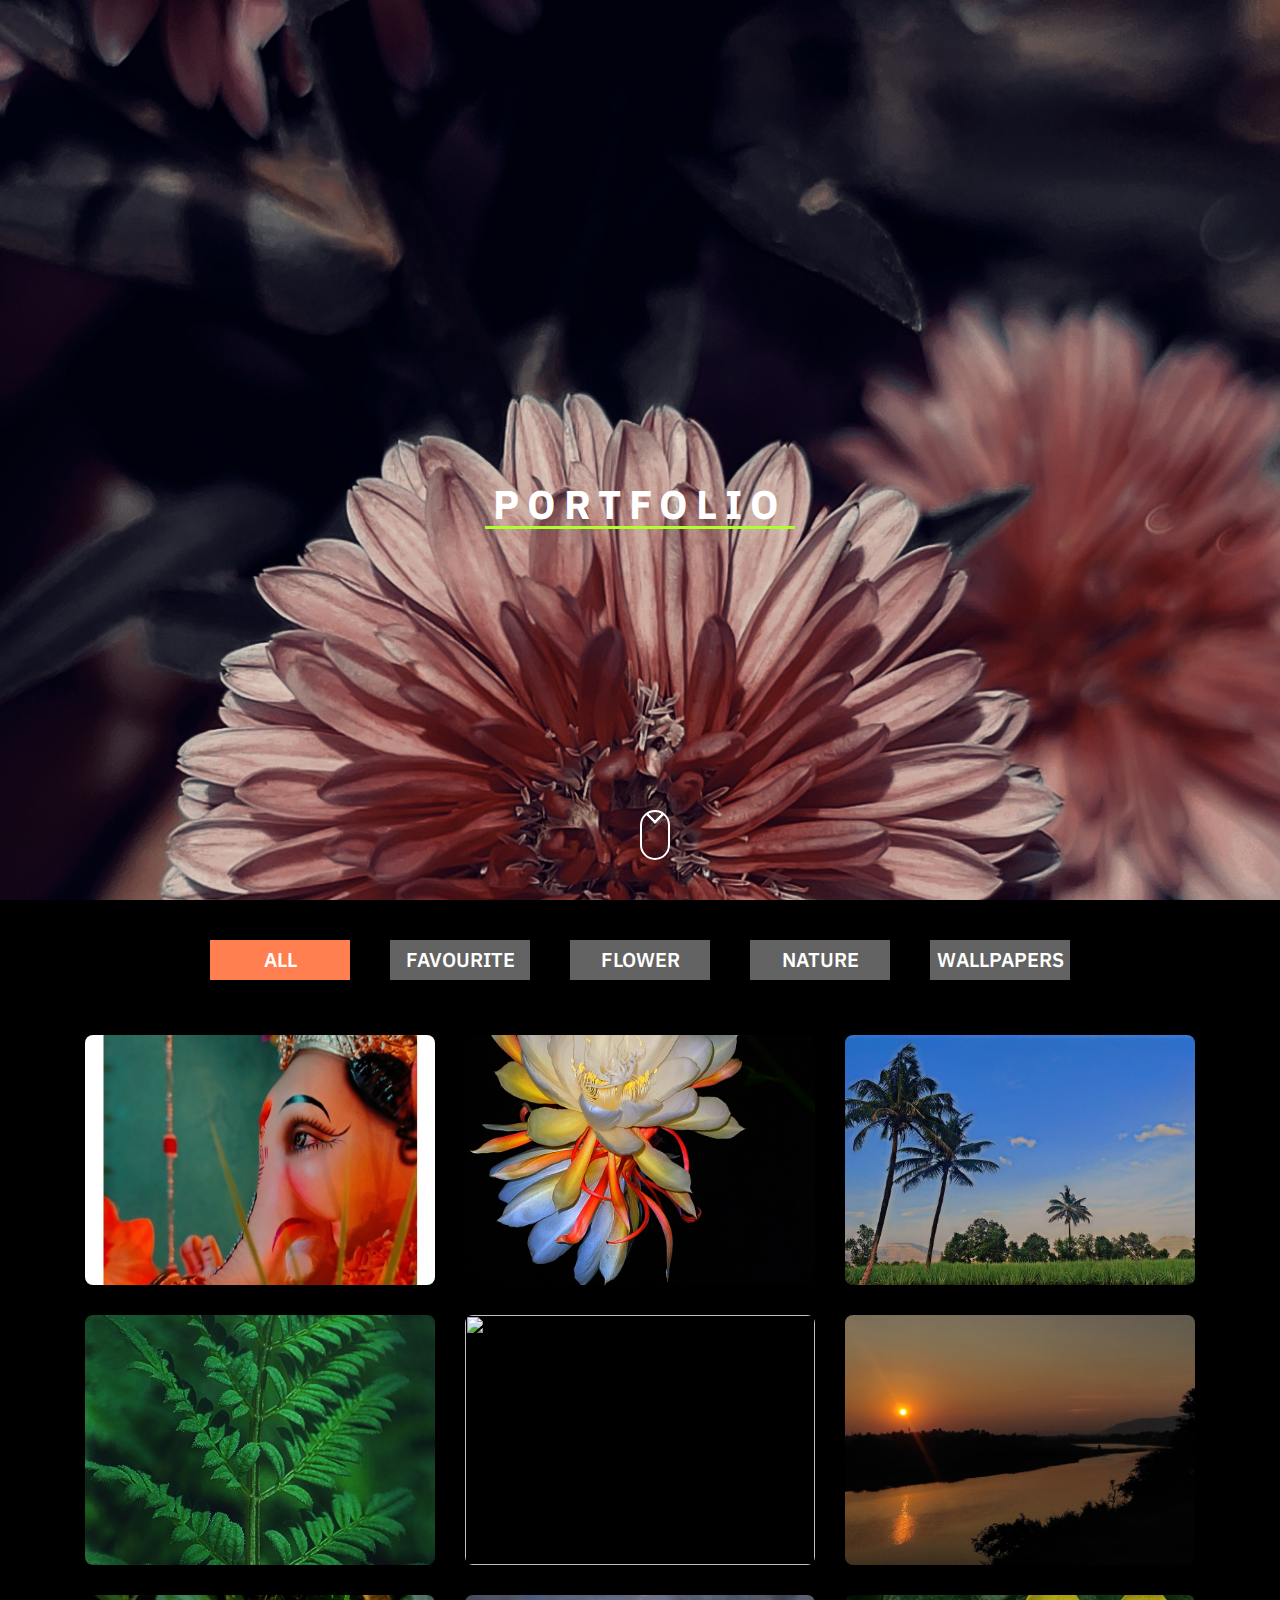
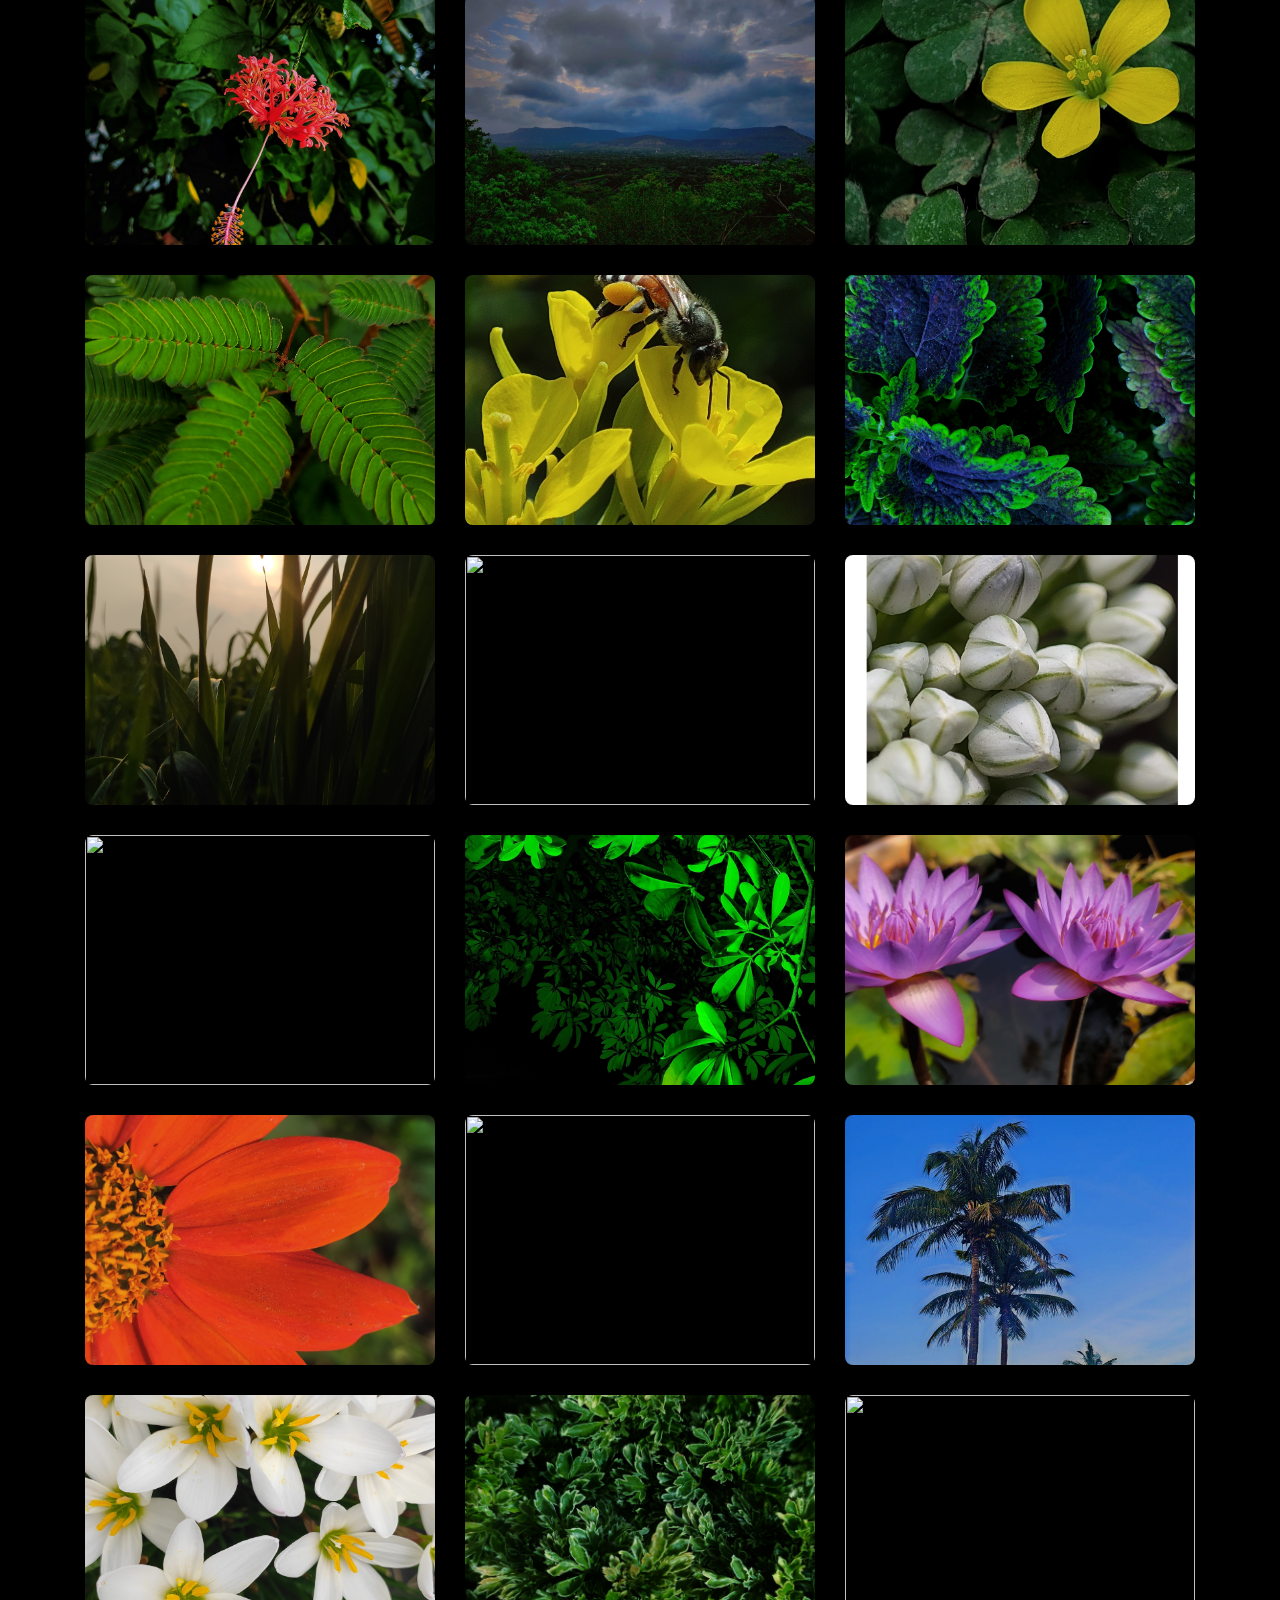
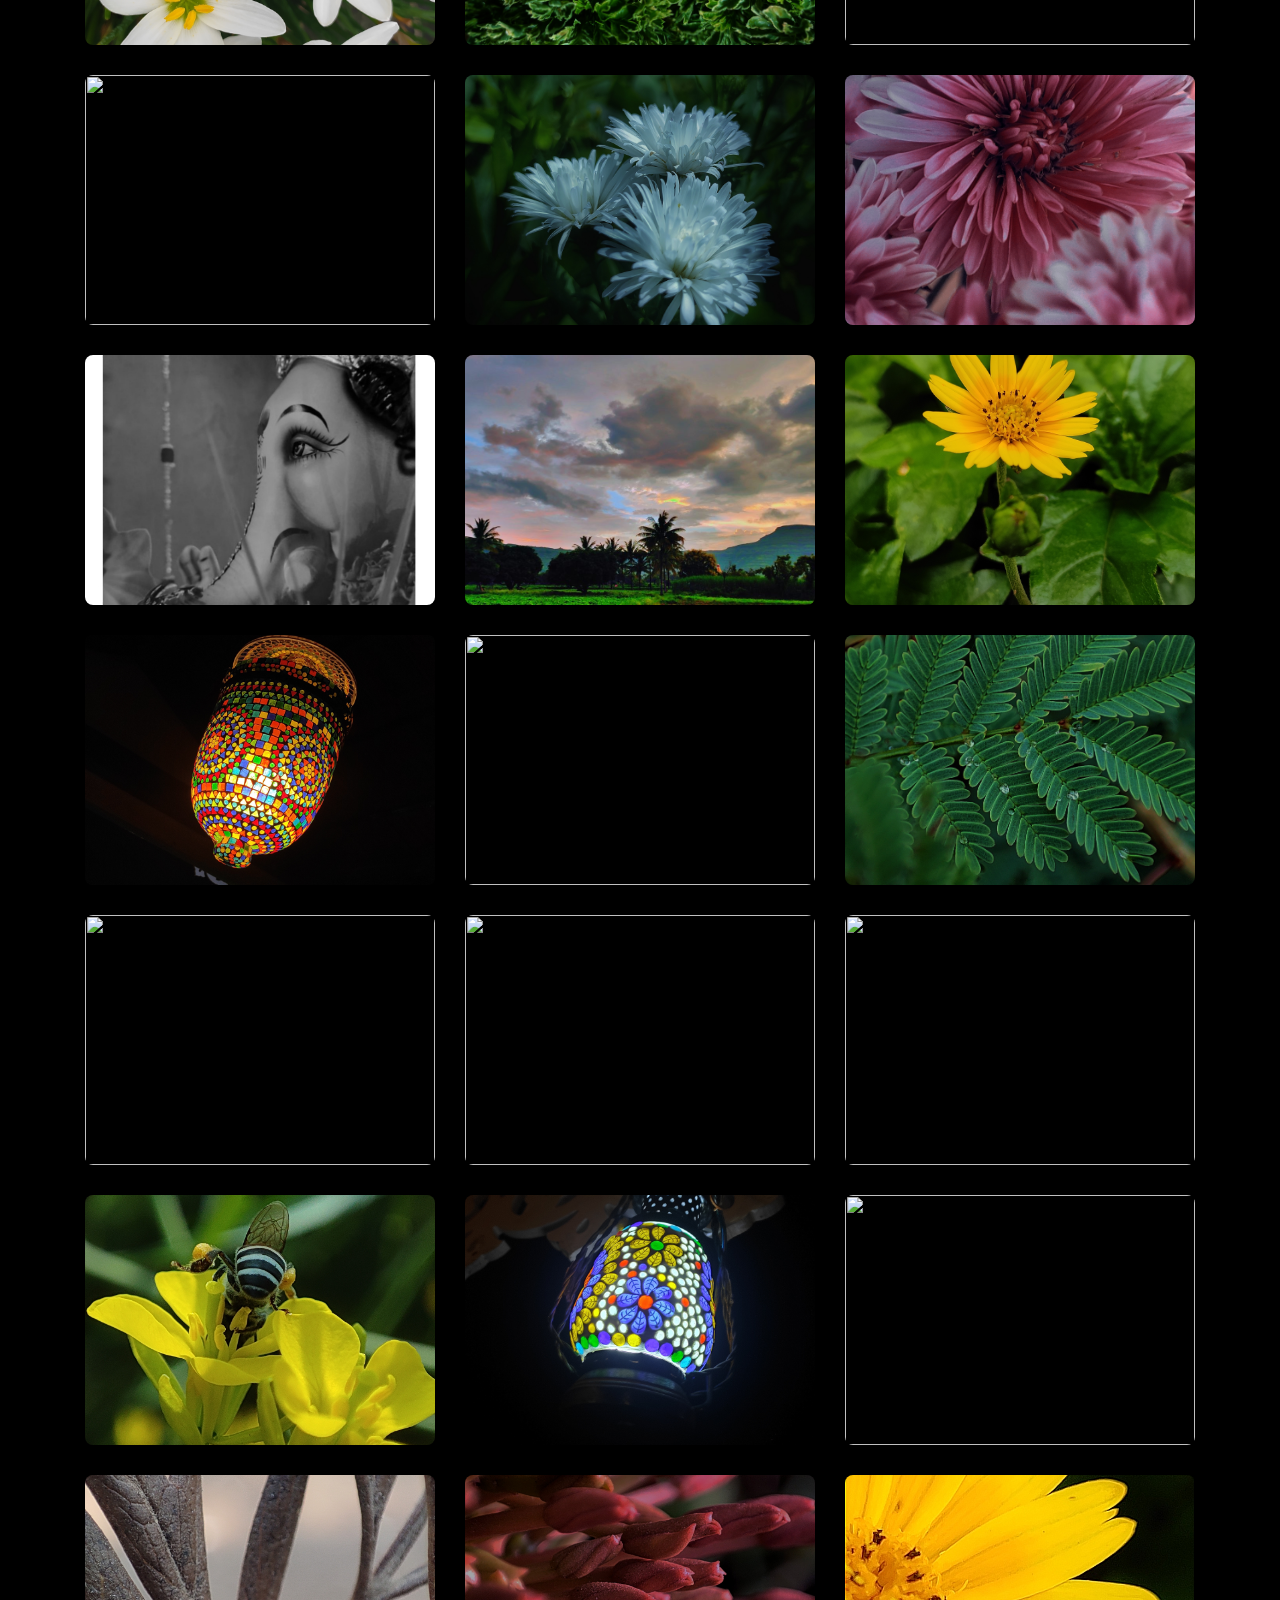
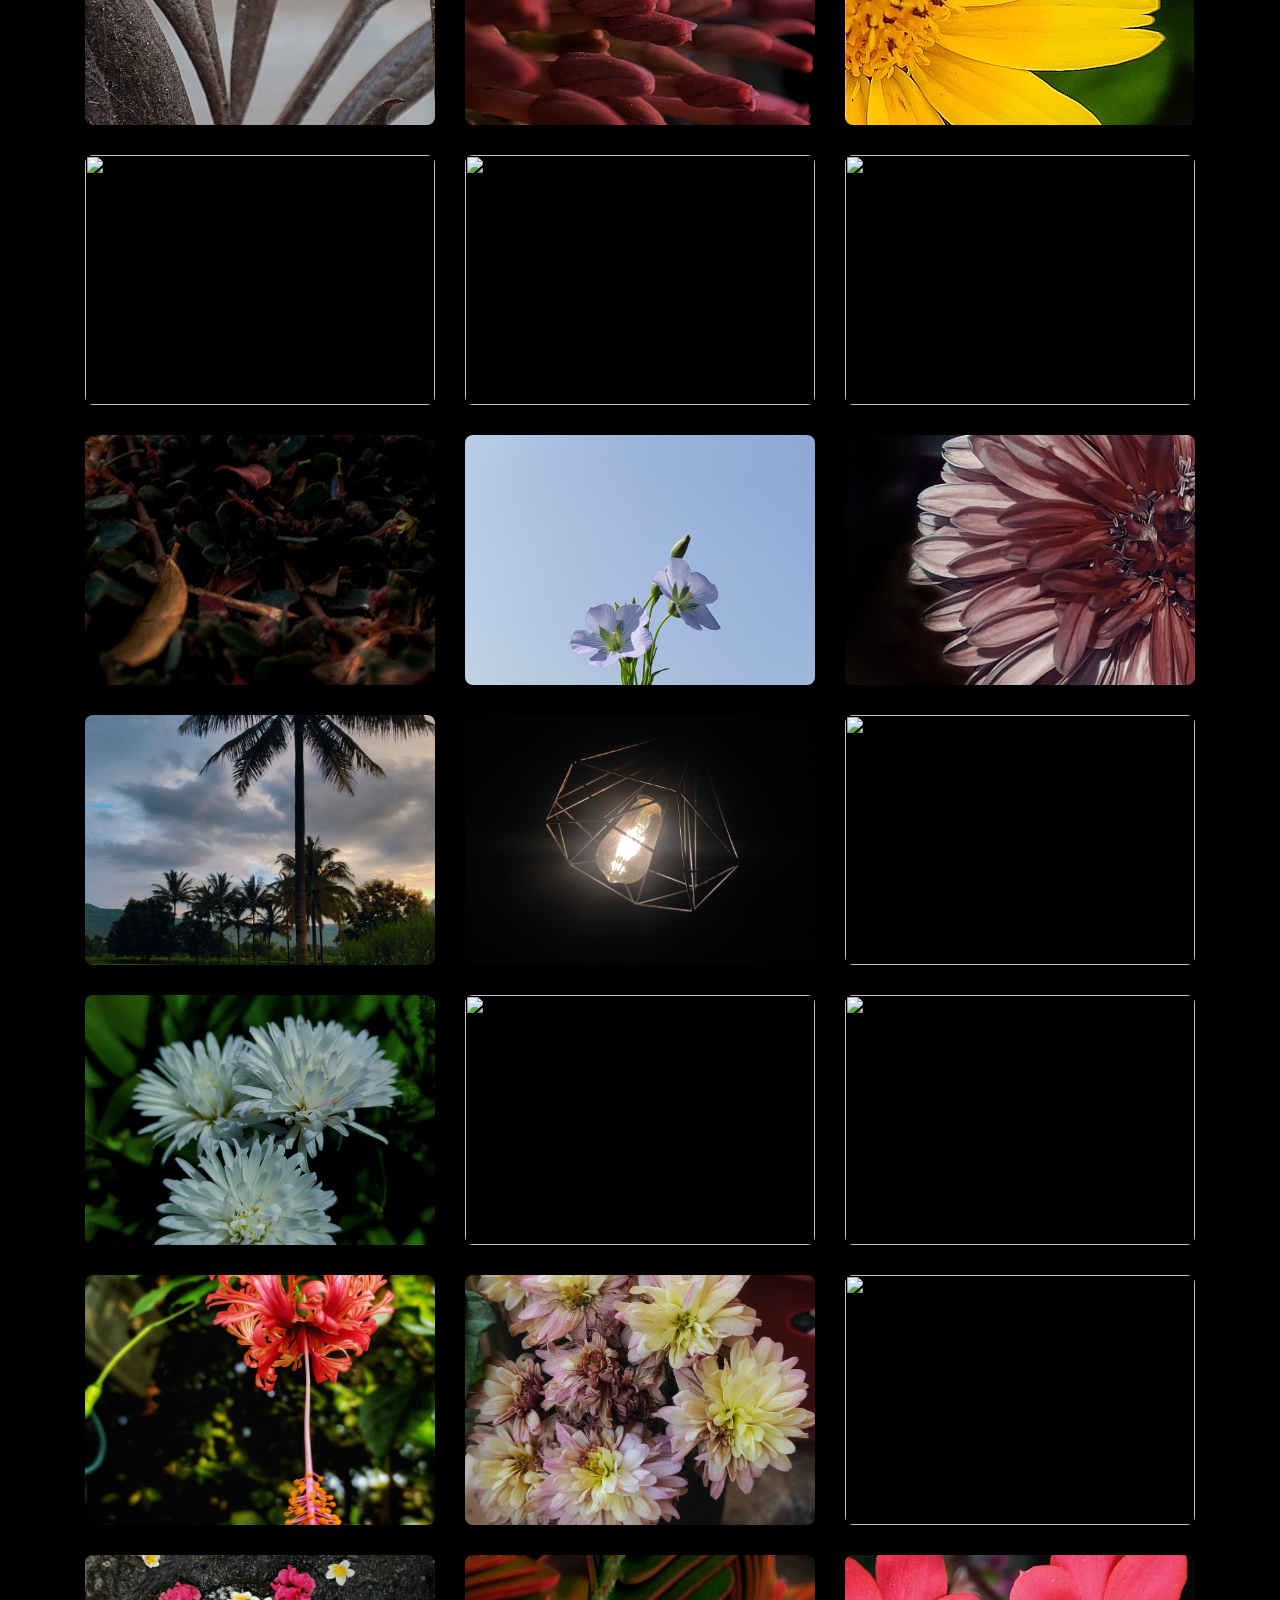
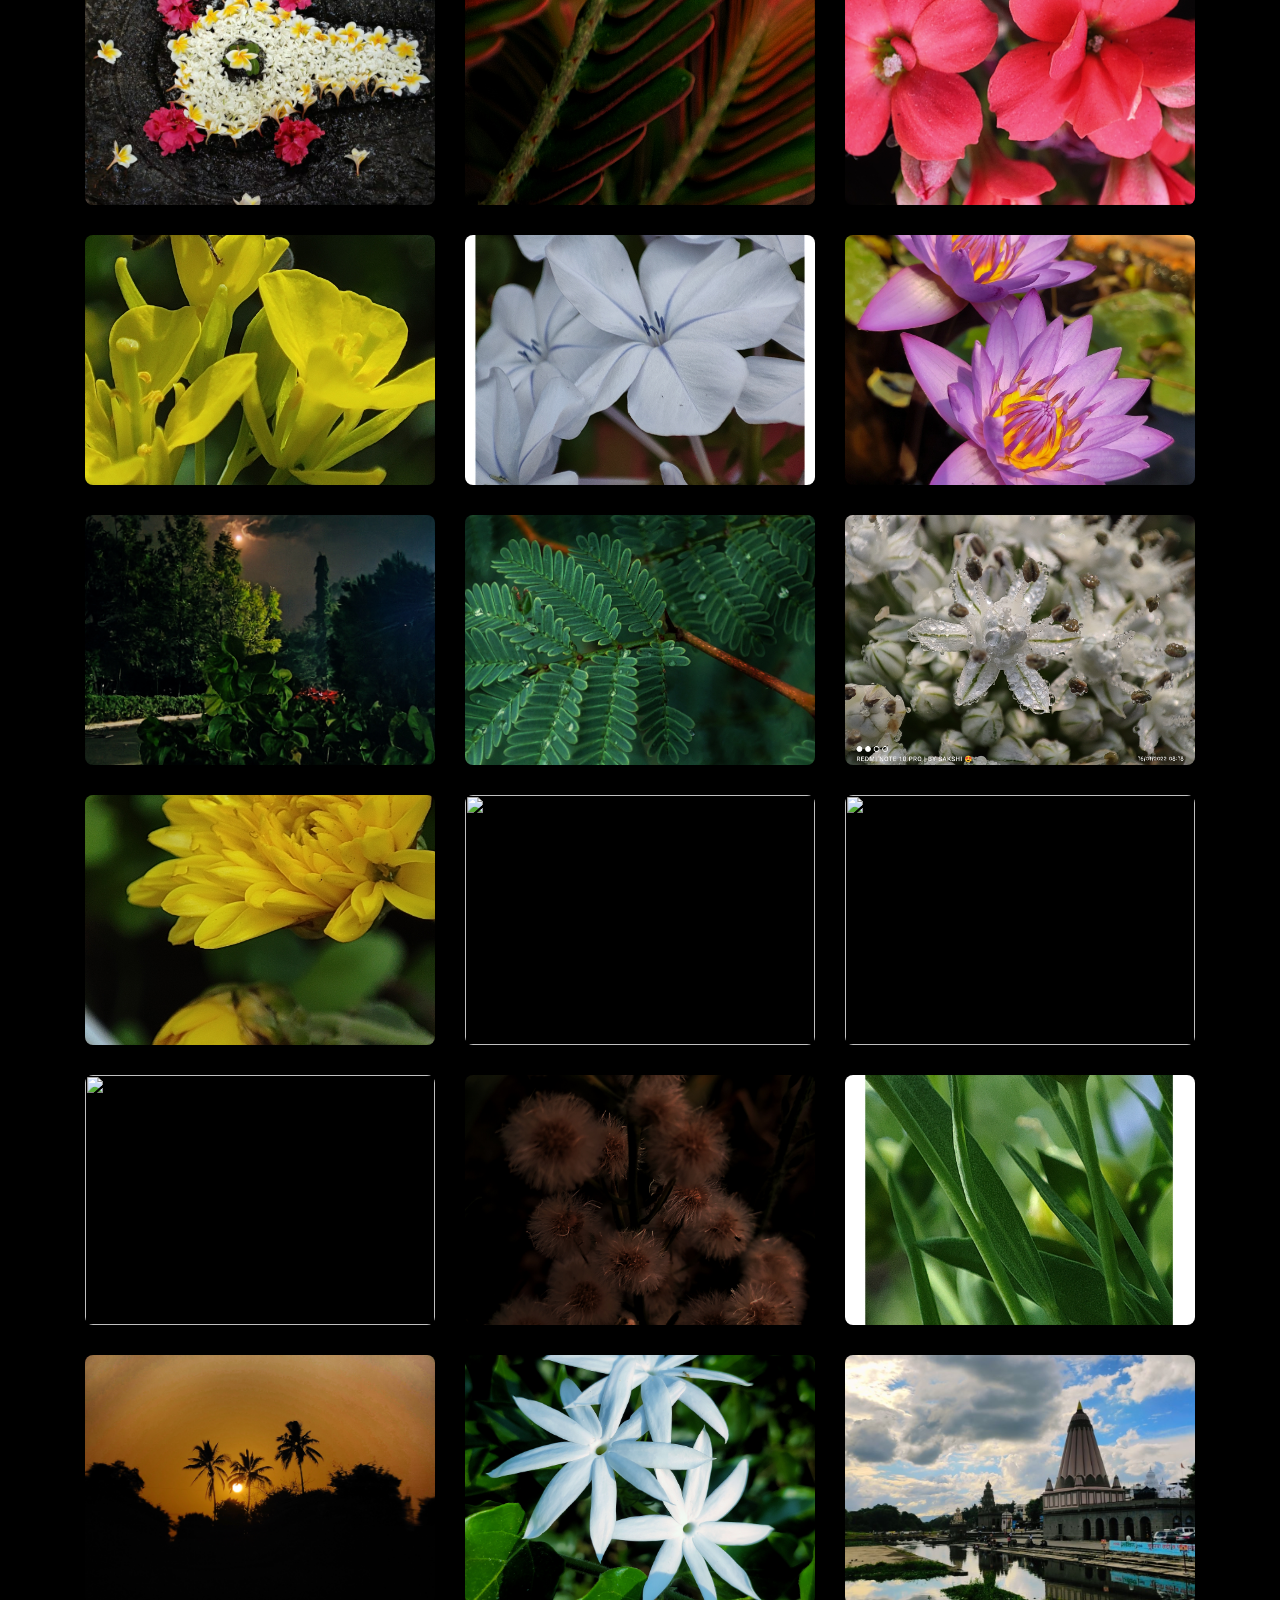
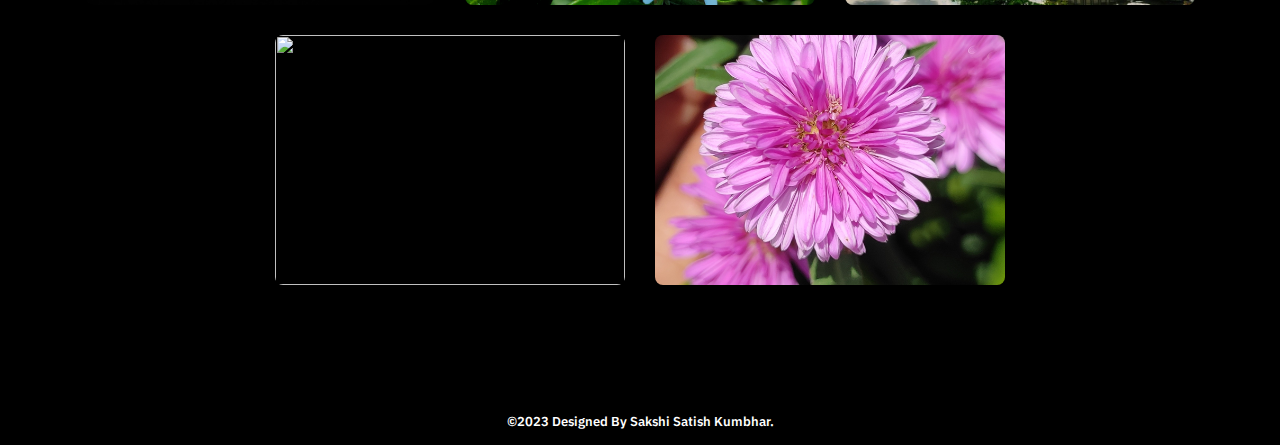
==== portfolio.html @ 68ce8fd7 "Add files via upload" ====
<!DOCTYPE html>
<html lang="en">

<head>
    <meta charset="UTF-8">
    <meta http-equiv="X-UA-Compatible" content="IE=edge">
    <meta name="viewport" content="width=device-width, initial-scale=1.0">
    <title>Sakshi`s collections : Portfolio</title>
    <link rel="icon" href="images/img115.jpg" type="images/.jpg">
    <link rel="stylesheet" href="css/portfolio.css">

    <!-- magnific-popup css cdn link  -->
    <link rel="stylesheet" href="https://cdnjs.cloudflare.com/ajax/libs/magnific-popup.js/1.1.0/magnific-popup.min.css">


    <link rel="preconnect" href="https://fonts.googleapis.com">
    <link rel="preconnect" href="https://fonts.gstatic.com" crossorigin>
    <link
        href="https://fonts.googleapis.com/css2?family=Anuphan:wght@200&family=Bebas+Neue&family=Kanit:wght@200&family=Quicksand:wght@600&family=Ubuntu&display=swap"
        rel="stylesheet">


</head>

<body>
    <section id="sec-1" class="pimg">
        <div class="text">
            <h1> <span class="textf">portfolio</span></h1>
            <a href="#sec-2">
                <div class="scroll-down"></div>
            </a>
        </div>
    </section>


    <section id="sec-2">
        <div class="gallery">

            <ul class="controls">
                <li class="buttons active" data-filter="all">all</li>
                <li class="buttons" data-filter="favourite">favourite</li>
                <li class="buttons" data-filter="flower">flower</li>
                <li class="buttons" data-filter="nature">nature</li>
                <li class="buttons" data-filter="wallpapers">wallpapers</li>
            </ul>

            <div class="image-container">

                <a href="images/img34.jpg" class="image favourite">
                    <img src="images/img34.jpg" alt="">
                </a>
                <a href="images/img3.jpg" class="image flower favourite">
                    <img src="images/img3.jpg" alt="">
                </a>
                <a href="images/img136.jpeg" class="image favourite nature">
                    <img src="images/img136.jpeg" alt="">
                </a>
                <a href="images/img102.jpeg" class="image nature wallpapers">
                    <img src="images/img102.jpeg" alt="">
                </a>

                <a href="images/img9.jpg" class="image flower favourite ">
                    <img src="images/img9.jpg" alt="">
                </a>
                <a href="images/img29.jpg" class="image nature">
                    <img src="images/img29.jpg" alt="">
                </a>
                <a href="images/img27.jpeg" class="image flower favourite wallpapers">
                    <img src="images/img27.jpeg" alt="">
                </a>
                <a href="images/img145.jpg" class="image nature favourite">
                    <img src="images/img145.jpg" alt="">
                </a>
                <a href="images/img67.jpeg" class="image flower">
                    <img src="images/img67.jpeg" alt="">
                </a>

                <a href="images/img32.jpeg" class="image favourite nature">
                    <img src="images/img32.jpeg" alt="">
                </a>
                <a href="images/img43.jpg" class="image favourite wallpapers">
                    <img src="images/img43.jpg" alt="">
                </a>

                <a href="images/img65.jpeg" class="image favourite wallpapers">
                    <img src="images/img65.jpeg" alt="">
                </a>
                <a href="images/img6.jpg" class="image nature ">
                    <img src="images/img6.jpg" alt="">
                </a>
                <a href="images/img81.jpg" class="image favourite">
                    <img src="images/img81.jpg" alt="">
                </a>
                <a href="images/img47.jpg" class="image flower">
                    <img src="images/img47.jpg" alt="">
                </a>

                <a href="images/img17.jpg" class="image nature">
                    <img src="images/img17.jpg" alt="">
                </a>
                <a href="images/img140.jpeg" class="image ">
                    <img src="images/img140.jpeg" alt="">
                </a>
                <a href="images/img66.jpeg" class="image flower favourite">
                    <img src="images/img66.jpeg" alt="">
                </a>
                
                <a href="images/img74.jpg" class="image flower favourite wallpapers">
                    <img src="images/img74.jpg" alt="">
                </a>
                
                <a href="images/img82.jpg" class="image ">
                    <img src="images/img82.jpg" alt="">
                </a>
                <a href="images/img143.jpg" class="image nature">
                    <img src="images/img143.jpg" alt="">
                </a>
                <a href="images/img152.jpg" class="image flower">
                    <img src="images/img152.jpg" alt="">
                </a>
                <a href="images/img106.jpeg" class="image nature wallpapers">
                    <img src="images/img106.jpeg" alt="">
                </a>

                <a href="images/img83.jpg" class="image favourite">
                    <img src="images/img83.jpg" alt="">
                </a>
                <a href="images/img88.jpeg" class="image flower">
                    <img src="images/img88.jpeg" alt="">
                </a>
                
                <a href="images/img105.jpeg" class="image flower wallpapers">
                    <img src="images/img105.jpeg" alt="">
                </a>

                <a href="images/img112.jpg" class="image flower">
                    <img src="images/img112.jpg" alt="">
                </a>
                
                <a href="images/img33.jpg" class="image wallpapers">
                    <img src="images/img33.jpg" alt="">
                </a>
                <a href="images/img117.jpg" class="image nature">
                    <img src="images/img117.jpg" alt="">
                </a>
                <a href="images/img150.jpg" class="image flower">
                    <img src="images/img150.jpg" alt="">
                </a>
                
                <a href="images/img123.jpg" class="image">
                    <img src="images/img123.jpg" alt="">
                </a>
                <a href="images/img97.jpg" class="image flower">
                    <img src="images/img97.jpg" alt="">
                </a>
                
                <a href="images/img142.jpeg" class="image nature">
                    <img src="images/img142.jpeg" alt="">
                </a>
                <a href="images/img91.jpg" class="image flower">
                    <img src="images/img91.jpg" alt="">
                </a>
                <a href="images/img86.jpg" class="image nature">
                    <img src="images/img86.jpg" alt="">
                </a>
                <a href="images/img85.jpg" class="image nature">
                    <img src="images/img85.jpg" alt="">
                </a>
                <a href="images/img40.jpg" class="image nature">
                    <img src="images/img40.jpg" alt="">
                </a>
                <a href="images/img122.jpg" class="image ">
                    <img src="images/img122.jpg" alt="">
                </a>
                
                <a href="images/img99.jpg" class="image flower">
                    <img src="images/img99.jpg" alt="">
                </a>

                <a href="images/img57.jpg" class="image wallpapers">
                    <img src="images/img57.jpg" alt="">
                </a>
                <a href="images/img59.jpeg" class="image flower">
                    <img src="images/img59.jpeg" alt="">
                </a>
                <a href="images/img151.jpg" class="image flower">
                    <img src="images/img151.jpg" alt="">
                </a>
                <a href="images/img153.jpeg" class="image nature wallpapers">
                    <img src="images/img153.jpeg" alt="">
                </a>
                <a href="images/img61.jpg" class="image flower">
                    <img src="images/img61.jpg" alt="">
                </a>
                <a href="images/img50.jpeg" class="image flower">
                    <img src="images/img50.jpeg" alt="">
                </a>
                <a href="images/img52.jpeg" class="image ">
                    <img src="images/img52.jpeg" alt="">
                </a>
                <a href="images/img48.jpg" class="image flower">
                    <img src="images/img48.jpg" alt="">
                </a>

                <a href="images/img116.jpeg" class="image flower">
                    <img src="images/img116.jpeg" alt="">
                </a>
                <a href="images/img131.jpg" class="image nature">
                    <img src="images/img131.jpg" alt="">
                </a>
                <a href="images/img124.jpg" class="image ">
                    <img src="images/img124.jpg" alt="">
                </a>
                <a href="images/img73.jpg" class="image flower">
                    <img src="images/img73.jpg" alt="">
                </a>
                <a href="images/img104.jpeg" class="image flower wallpapers">
                    <img src="images/img104.jpeg" alt="">
                </a>
                <a href="images/img101.jpg" class="image ">
                    <img src="images/img101.jpg" alt="">
                </a>

                <a href="images/img35.jpg" class="image flower">
                    <img src="images/img35.jpg" alt="">
                </a>

                <a href="images/img23.jpeg" class="image flower">
                    <img src="images/img23.jpeg" alt="">
                </a>
                <a href="images/img68.jpeg" class="image flower">
                    <img src="images/img68.jpeg" alt="">
                </a>
                <a href="images/img21.jpg" class="image nature">
                    <img src="images/img21.jpg" alt="">
                </a>
                <a href="images/img2.jpg" class="image ">
                    <img src="images/img2.jpg" alt="">
                </a>
                <a href="images/img54.jpeg" class="image wallpapers">
                    <img src="images/img54.jpeg" alt="">
                </a>
                
                <a href="images/img75.jpg" class="image flower wallpapers">
                    <img src="images/img75.jpg" alt="">
                </a>
            
                <a href="images/img42.jpg" class="image ">
                    <img src="images/img42.jpg" alt="">
                </a>
                <a href="images/img38.jpg" class="image flower">
                    <img src="images/img38.jpg" alt="">
                </a>
                <a href="images/img70.webp" class="image flower">
                    <img src="images/img70.webp" alt="">
                </a>
                <a href="images/img26.jpeg" class="image nature">
                    <img src="images/img26.jpeg" alt="">
                </a>
                <a href="images/img141.jpeg" class="image nature">
                    <img src="images/img141.jpeg" alt="">
                </a>
                
                <a href="images/img10.jpg" class="image flower">
                    <img src="images/img10.jpg" alt="">
                </a>
                <a href="images/img64.jpg" class="image flower">
                    <img src="images/img64.jpg" alt="">
                </a>

                <a href="images/img144.jpg" class="image nature">
                    <img src="images/img144.jpg" alt="">
                </a>
                <a href="images/img30.jpg" class="image nature">
                    <img src="images/img30.jpg" alt="">
                </a>
                
                <a href="images/img8.jpg" class="image nature">
                    <img src="images/img8.jpg" alt="">
                </a>
                <a href="images/img53.jpeg" class="image wallpapers">
                    <img src="images/img53.jpeg" alt="">
                </a>
               
                <a href="images/img46.jpg" class="image ">
                    <img src="images/img46.jpg" alt="">
                </a>

                <a href="images/img139.jpeg" class="image ">
                    <img src="images/img139.jpeg" alt="">
                </a>
                
                <a href="images/img80.jpeg" class="image flower">
                    <img src="images/img80.jpeg" alt="">
                </a>

                <a href="images/img25.jpg" class="image nature">
                    <img src="images/img25.jpg" alt="">
                </a>
                <a href="images/img5.jpg" class="image nature">
                    <img src="images/img5.jpg" alt="">
                </a>
                <a href="images/111.jpg" class="image flower">
                    <img src="images/111.jpg" alt="">
                </a>

            </div>

        </div>

    </section>





    <footer class="flex-all-center">
        <p> &copy;2023 Designed By Sakshi Satish Kumbhar.</p>
    </footer>





    <div id="progress">
        <span id="progress-value">&#x1F815;</span>
    </div>

    <script>
        let calcScrollValue = () => {
            let scrollProgress = document.getElementById("progress");
            let progressValue = document.getElementById
                ("progress-value");
            let pos = document.documentElement.scrollTop;
            let calcHeight =
                document.documentElement.scrollHeight - document.documentElement.clientHeight;
            let scrollValue = Math.round((pos * 100) / calcHeight);
            if (pos > 100) {
                scrollProgress.style.display = "grid";
            } else {
                scrollProgress.style.display = "none";
            }
            scrollProgress.addEventListener("click", () => {
                document.documentElement.scrollTop = 0;
            });
            scrollProgress.style.background = `conic-gradient(#03cc65 ${scrollValue}%, #d7d7d7 ${scrollValue}%)`;
        };
        window.onscroll = calcScrollValue;
        window.onload = calcScrollValue;
    </script>




    <!-- jquery cdn link  -->
    <script src="https://cdnjs.cloudflare.com/ajax/libs/jquery/3.5.1/jquery.min.js"></script>

    <!-- magnific popup js cdn link  -->
    <script src="https://cdnjs.cloudflare.com/ajax/libs/magnific-popup.js/1.1.0/jquery.magnific-popup.min.js"></script>

    <script>

        $(document).ready(function () {

            $('.buttons').click(function () {

                $(this).addClass('active').siblings().removeClass('active');

                var filter = $(this).attr('data-filter')

                if (filter == 'all') {
                    $('.image').show(400);
                } else {
                    $('.image').not('.' + filter).hide(200);
                    $('.image').filter('.' + filter).show(400);
                }

            });

            $('.gallery').magnificPopup({

                delegate: 'a',
                type: 'image',
                gallery: {
                    enabled: true
                }

            });

        });

    </script>


</body>

</html>
---- css/portfolio.css ----
* {
    padding: 0;
    margin: 0;
    box-sizing: border-box;
    font-family: 'Anuphan', sans-serif;
}

html,
body {
    height: 100%;
    margin: 0;
    font-family: "Lato", sans-serif;
    font-weight: 400;
    line-height: 1.8em;
    color: #080000;
}


footer {height: 100%;
    align-items: center;
    color: #fff;
    display: flex;
    justify-content: center;
    height: 5vh;
    font-size: small;
    font-weight: 600;
    background-color: black;
  }

  #progress {
    position: fixed;
    bottom: 20px;
    right: 10px;
    height: 50px;
    width: 50px;
    display: grid;
    place-items: center;
    border-radius: 50%;
    box-shadow: 0 0 10px rgba(0, 0, 0, 0.2);
    cursor: pointer;
}

#progress-value {
    display: block;
    height: calc(100%-45px);
    width: calc(100%-45px);
    background-color:white;
    border-radius: 50%;
    display: grid;
    place-items: center;
    font-size: 28px;
    color: rgb(0, 0, 0);
}

.pimg {
    min-height: 100%;
    background-image: url(images/img115.jpg);
    position: relative;
    background-size: cover;
    background-repeat: no-repeat;
    background-attachment: fixed;
}

.text {
    position: absolute;
    text-align: center;
    font-size: 50px;
    letter-spacing: 8px;
    width: 100%;
    top: 50%;
    text-transform: uppercase;
    color: white;
}


h1 {
    font-weight: 700;
    font-size: 40px;
    position: relative;
    margin: 40px 0;
}

h1::before {
    content: '';
    position: absolute;
    width: 310px;
    height: 3px;
    background-color: greenyellow;
    bottom: -10px;
    left: 50%;
    transform: translate(-50%);
    animation: animate 6s linear infinite;
}

@keyframes animate {
    0% {
        width: 200px;
    }

    50% {
        width: 310px;
    }

    100% {
        width: 155px;
    }
}

section .text .scroll-down{
    height: 50px;
    width: 30px;
    border: 2px solid rgb(255, 255, 255);
    position: absolute;
    left: 50%;
    bottom: 20px;
    top: 40vh;
    border-radius: 50px;
    cursor: pointer;
  }
  
  section .text .scroll-down::before,
  section .text .scroll-down::after {
    content: '';
    position: absolute;
    top: 20%;
    left: 50%;
    border: 2px solid rgb(255, 255, 255);
    height: 10px;
    width: 10px;
    transform: translate(-50%,-100%)rotate(45deg);
    border-top: transparent;
    border-left: transparent;
    animation: scroll-down 1s ease-in-out infinite;
  }
  
  section .text.scroll-down::after{
    top: 30%;
    animation-delay: .5s;
  }
  
  
  @keyframes scroll-down{
  0%{opacity: 0;}
  30%{opacity: 1;}
  60%{opacity: 1;}
  100%{opacity: 0;
  top: 90%;}
  }

  








.gallery{
    min-height: 100vh;
    background:#000000;
    padding-bottom: 100px;
}

.gallery .controls{
    display: flex;
    align-items: center;
    justify-content: center;
    flex-wrap: wrap;
    padding:20px 0;
    list-style: none;
}

.gallery .controls .buttons{
    height:40px;
    width: 140px;
    background:#636363;
    color:#ffffff;
    font-size: 20px;
    font-weight: 600;
    line-height: 40px;
    cursor: pointer;
    margin:20px;
    box-shadow: 0 3px 5px rgba(0,0,0,.3);
    text-align: center;
    text-transform: uppercase;
}

.gallery .controls .buttons.active{
    background:coral;
    color:#fff;
}

.gallery .image-container{
    display: flex;
    align-items: center;
    justify-content: center;
    flex-wrap: wrap;
}

.gallery .image-container .image{
    height:250px;
    width: 350px;
    overflow: hidden;
   /* border:15px solid #fff;*/
    box-shadow: 0 3px 5px rgba(0,0,0,.3);
    margin: 15px;
    border-radius: 8px;
}

.gallery .image-container .image img{
    height: 100%;
    width:100%;
    object-fit: cover;
}

.gallery .image-container .image:hover img{
    transform: scale(1.4);
}
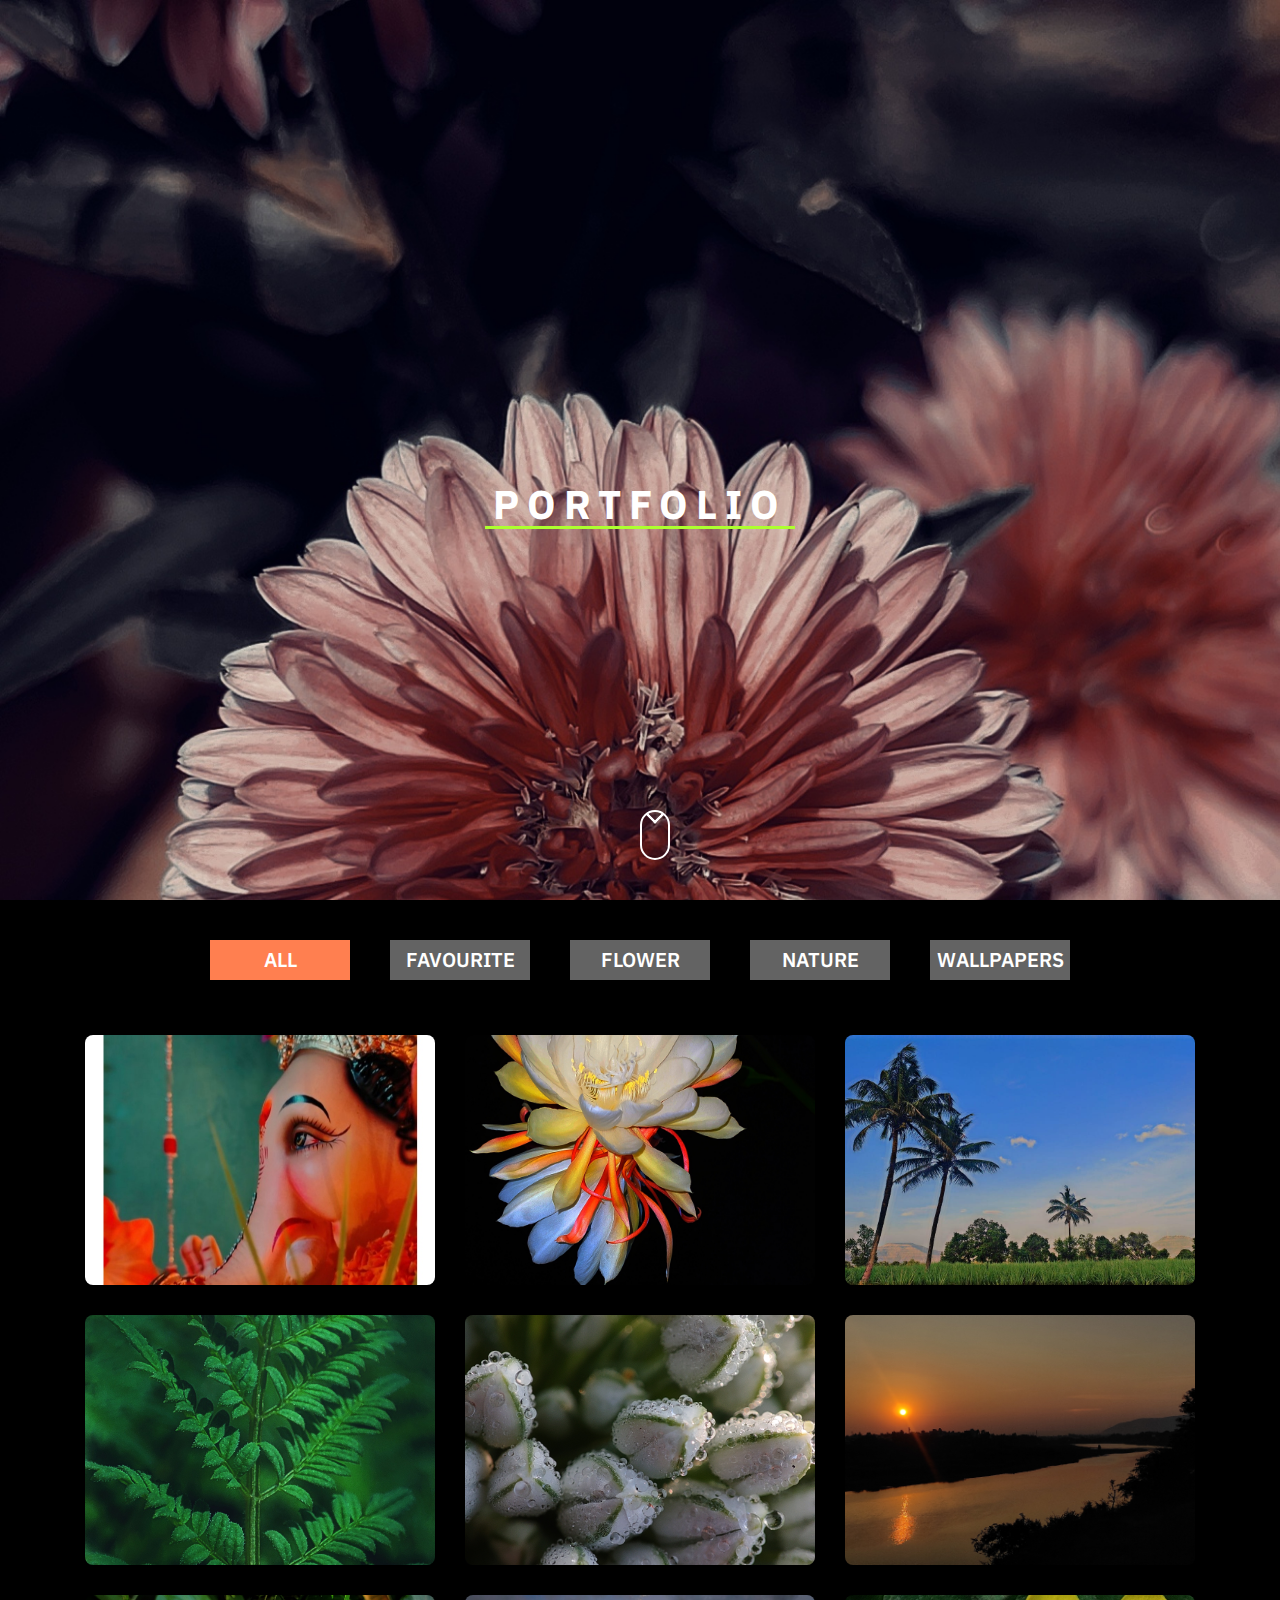
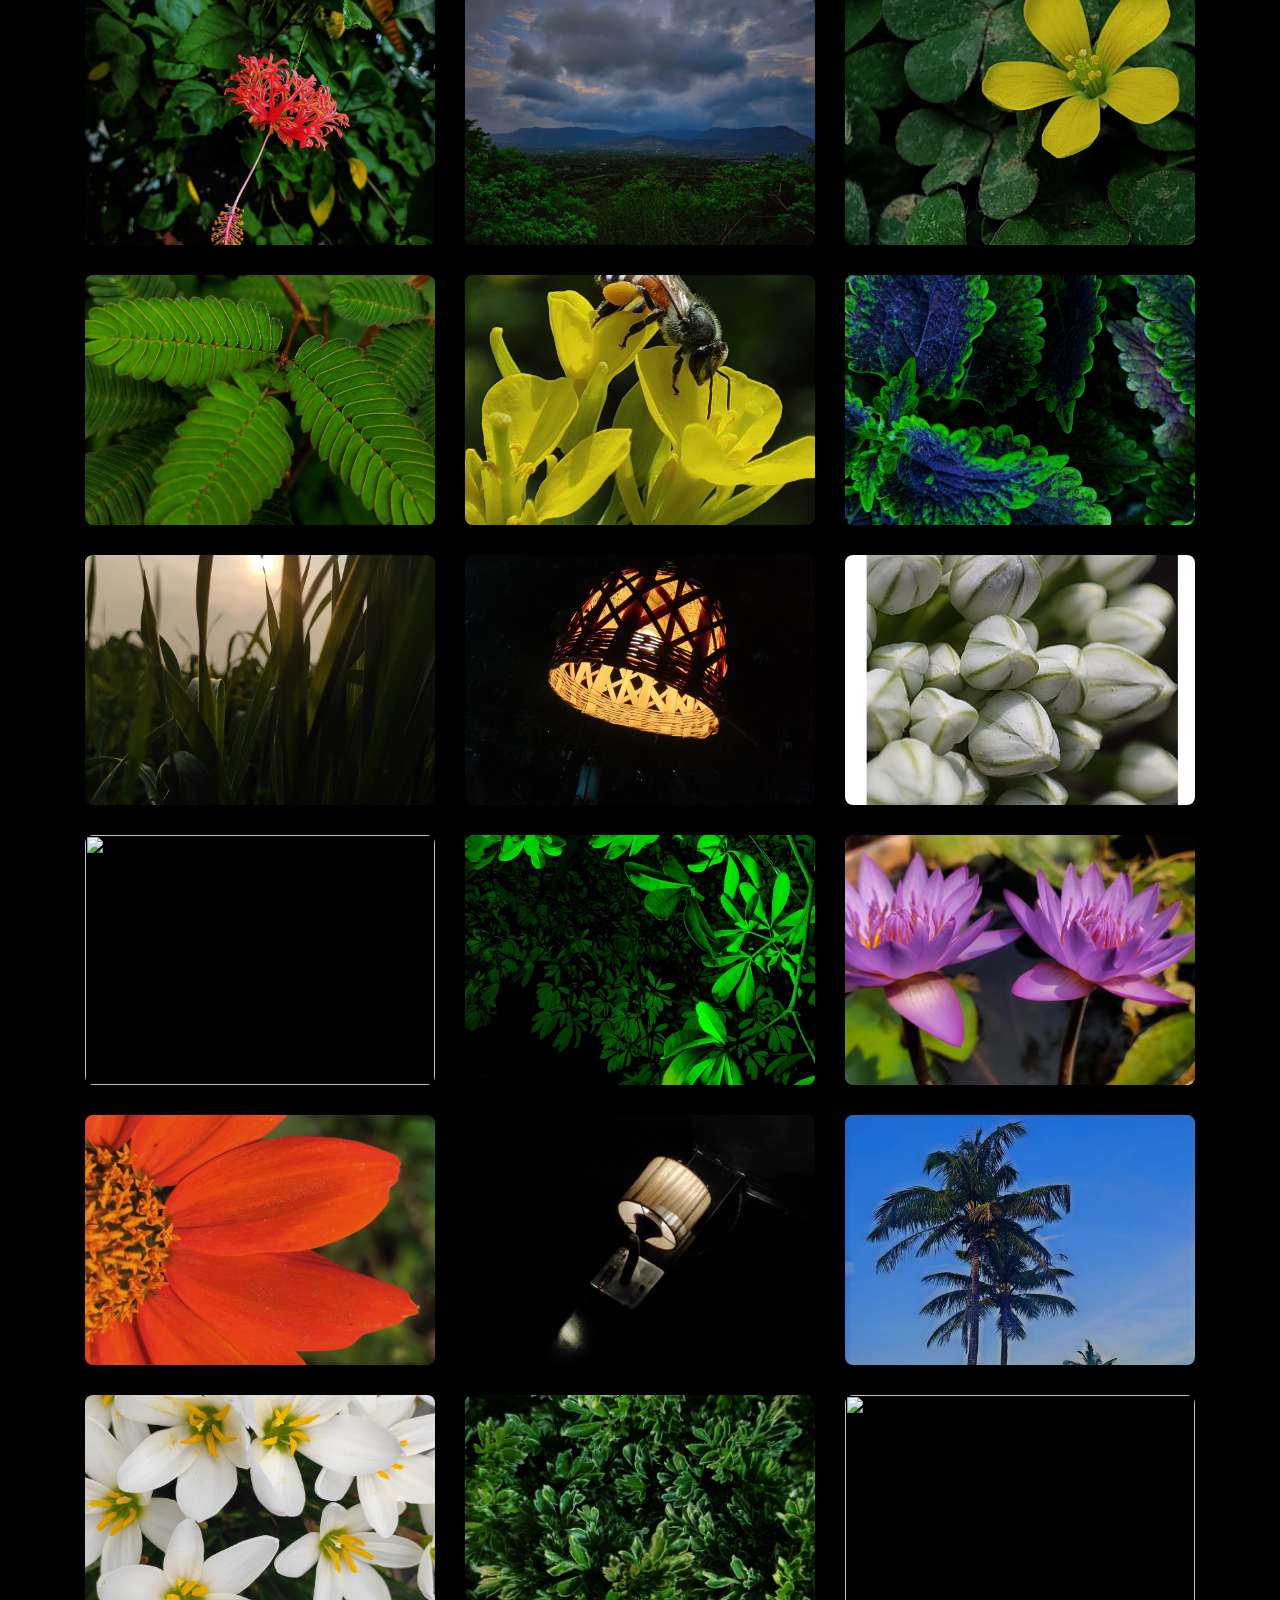
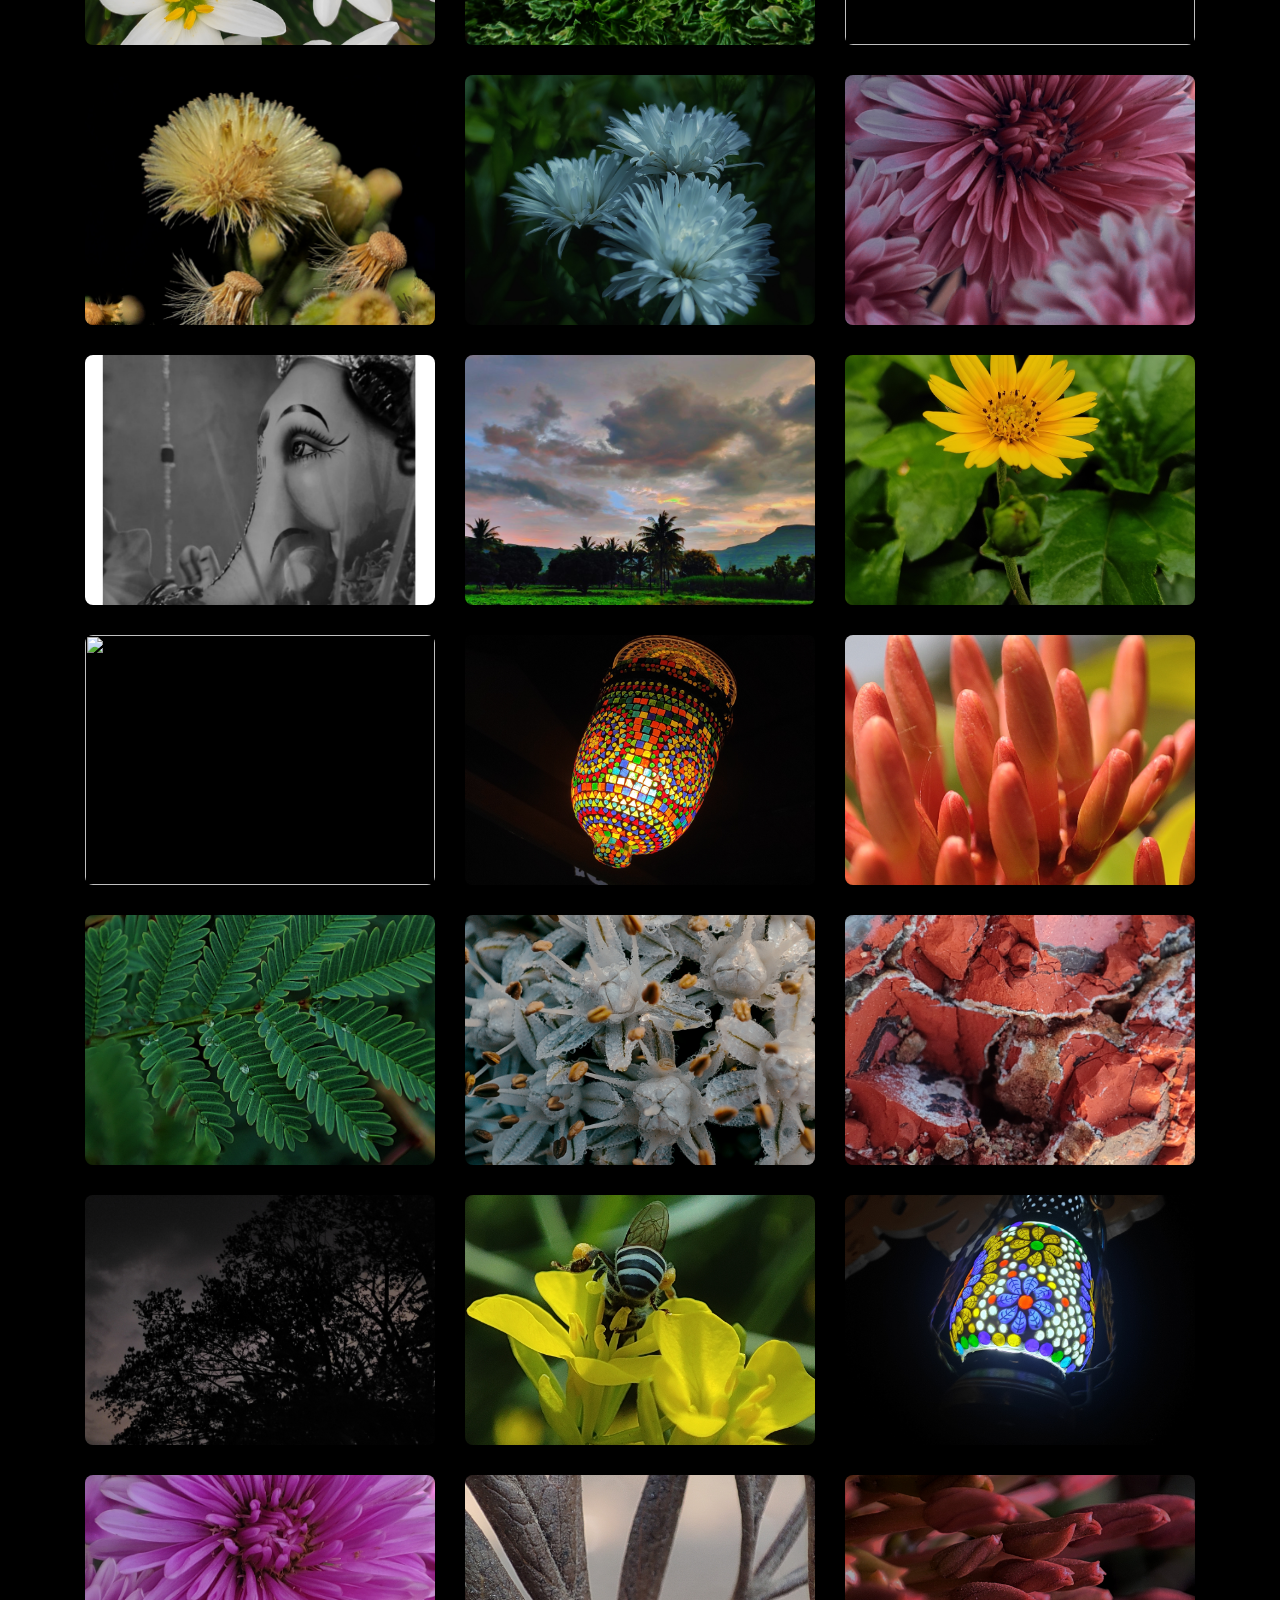
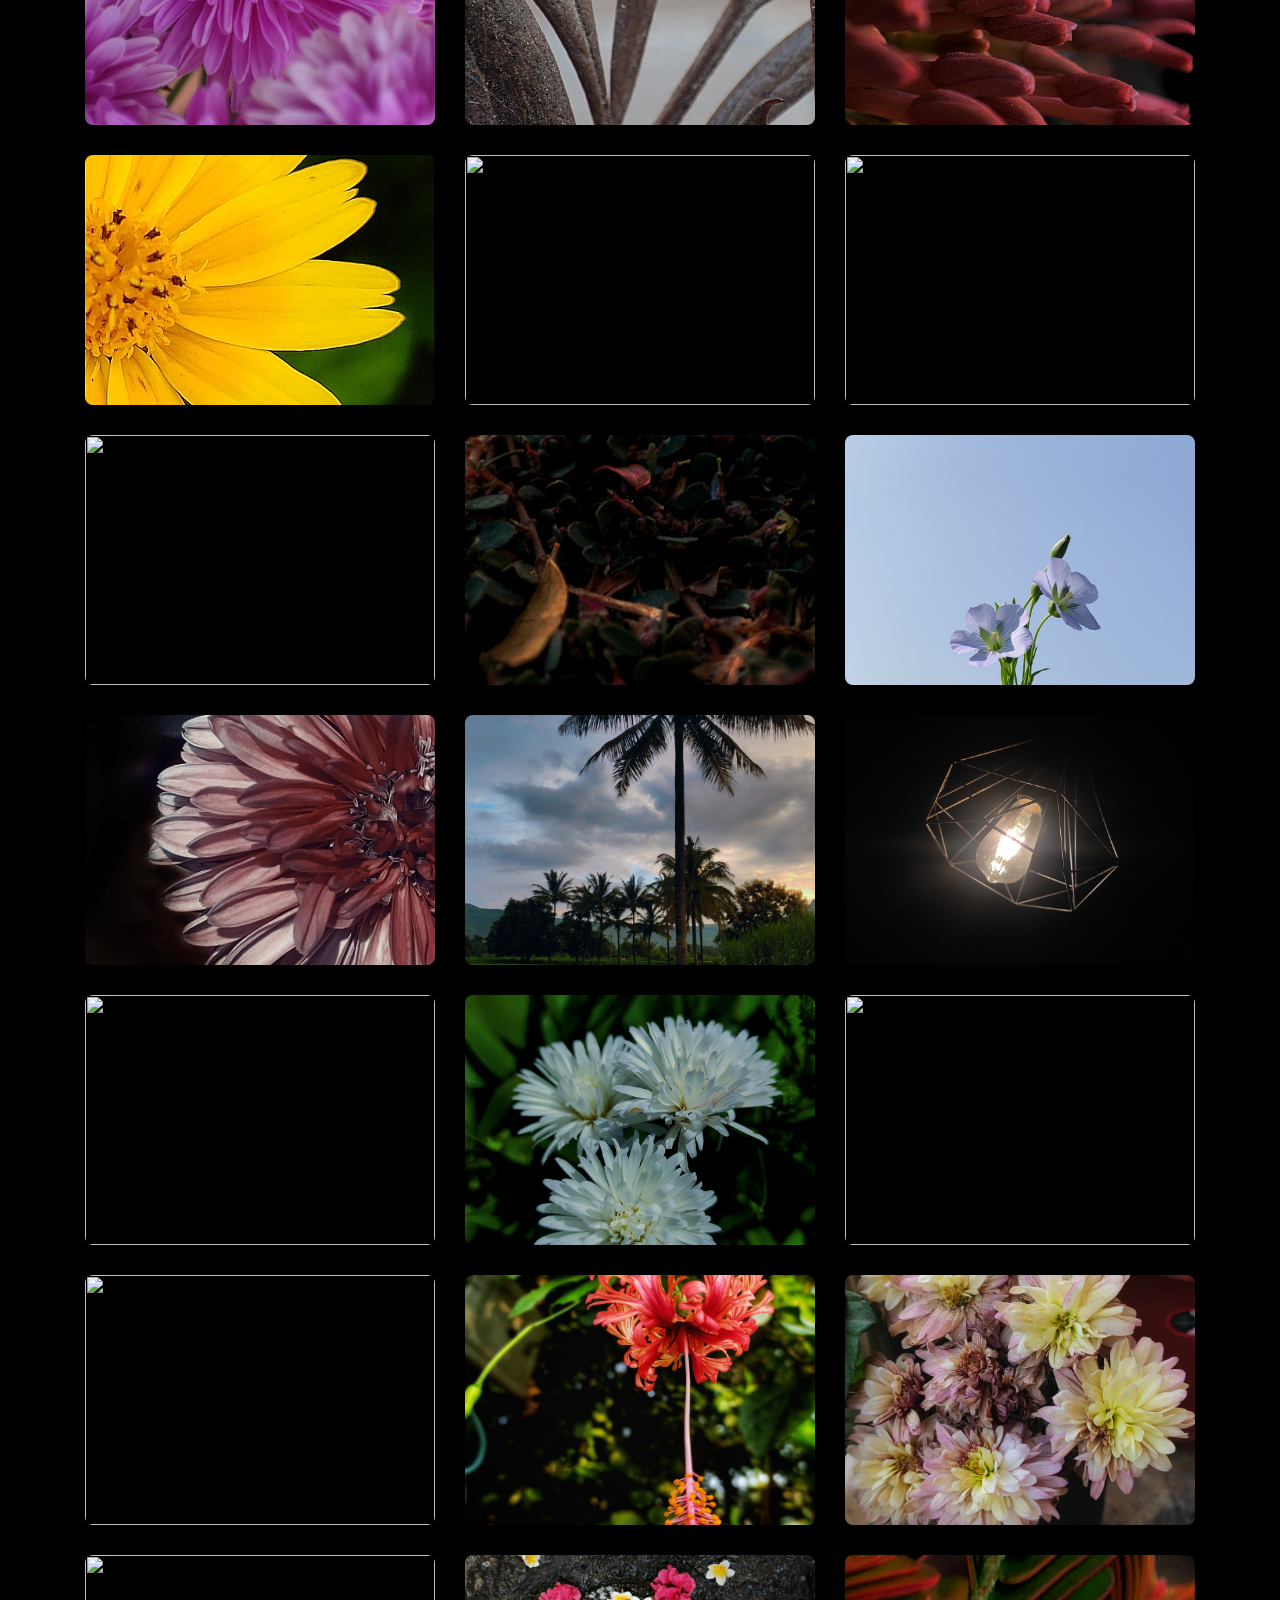
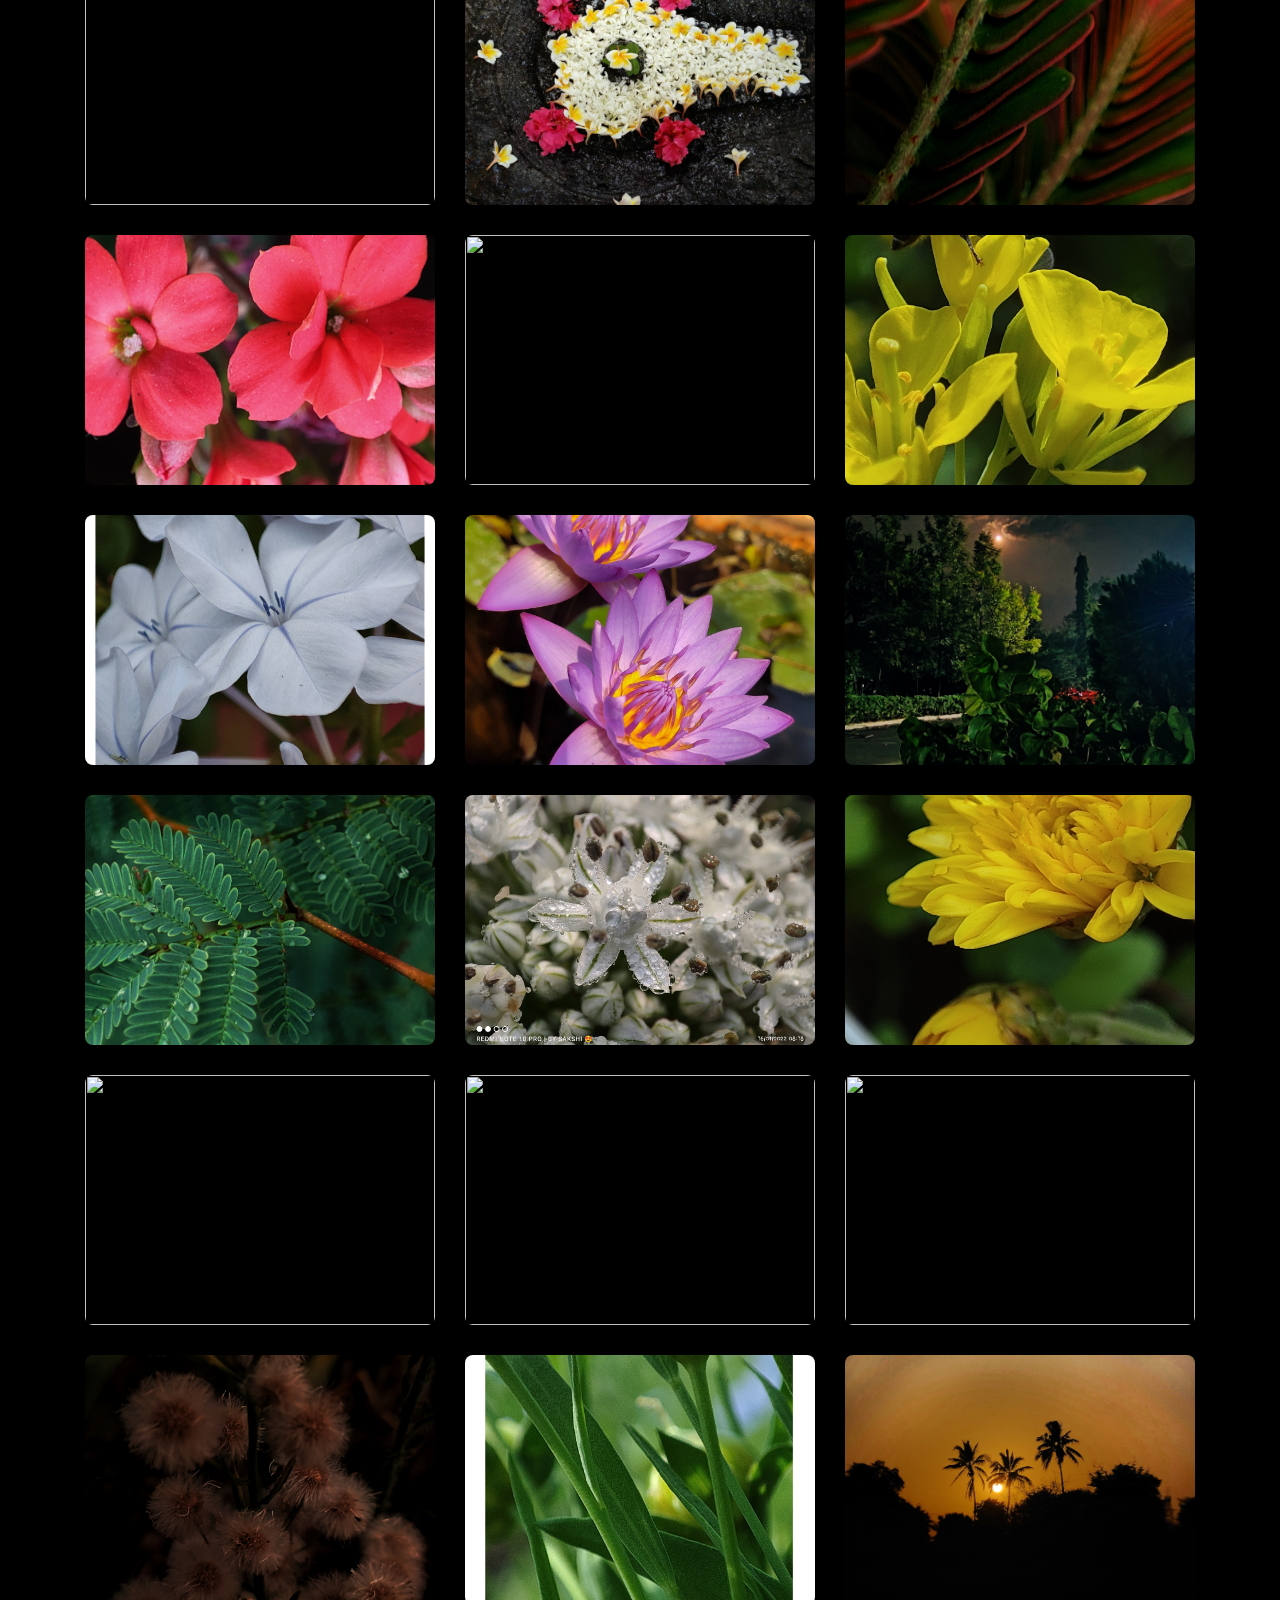
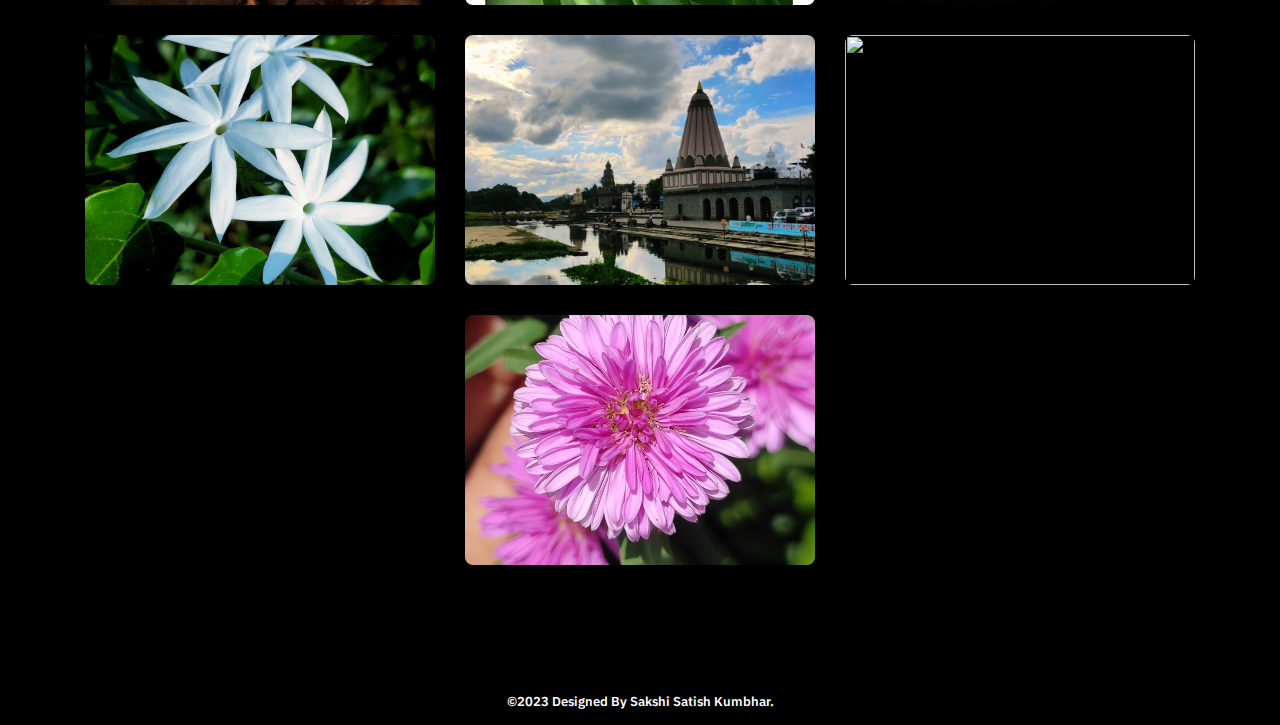
==== commit 0732ad9e: "Update portfolio.html" ====
--- a/portfolio.html
+++ b/portfolio.html
@@ -146,7 +146,9 @@
                 <a href="images/img150.jpg" class="image flower">
                     <img src="images/img150.jpg" alt="">
                 </a>
-                
+                <a href="images/img156.jpg" class="image">
+                    <img src="images/img156.jpg" alt="">
+                </a>
                 <a href="images/img123.jpg" class="image">
                     <img src="images/img123.jpg" alt="">
                 </a>
@@ -244,7 +246,9 @@
                 <a href="images/img75.jpg" class="image flower wallpapers">
                     <img src="images/img75.jpg" alt="">
                 </a>
-            
+            <a href="images/img157.jpg" class="image">
+                    <img src="images/img157.jpg" alt="">
+                </a>
                 <a href="images/img42.jpg" class="image ">
                     <img src="images/img42.jpg" alt="">
                 </a>
@@ -394,4 +398,4 @@
 
 </body>
 
-</html>+</html>
